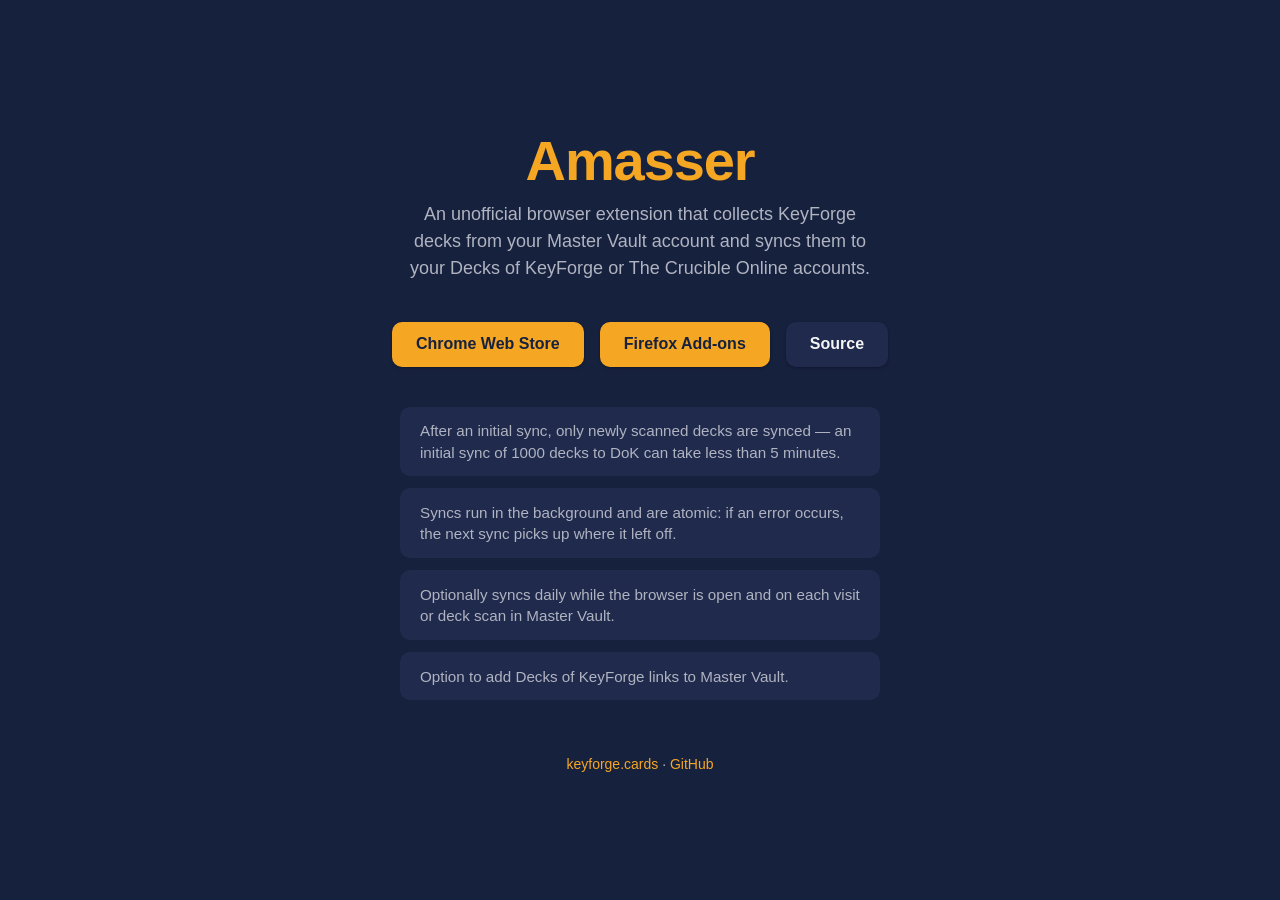
==== src/public/amasser/index.html @ 923a8514 "feat: initial implementation" ====
<!doctype html>
<html lang="en">
  <head>
    <meta charset="UTF-8" />
    <meta name="viewport" content="width=device-width, initial-scale=1.0" />
    <title>Amasser &middot; keyforge.cards</title>
    <meta
      name="description"
      content="An unofficial browser extension that collects KeyForge decks from your Master Vault account and syncs them to Decks of KeyForge or The Crucible Online."
    />
    <link rel="icon" href="/favicon.svg" type="image/svg+xml" />
    <style>
    :root {
      --primary: #f5a623;
      --primary-dark: #d48806;
      --surface: #16213e;
      --card: #1f2a4d;
      --on-surface: #f5f5f5;
      --on-surface-muted: #b0b3c0;
    }

    * {
      margin: 0;
      padding: 0;
      box-sizing: border-box;
    }

    body {
      font-family:
        -apple-system, BlinkMacSystemFont, "Segoe UI", Roboto, Oxygen, Ubuntu,
        sans-serif;
      background: var(--surface);
      color: var(--on-surface);
      min-height: 100vh;
      display: flex;
      flex-direction: column;
      align-items: center;
      justify-content: center;
      padding: 2rem;
    }

    .logo {
      font-size: 3.5rem;
      font-weight: 700;
      color: var(--primary);
      letter-spacing: -0.02em;
      margin-bottom: 0.5rem;
      text-align: center;
    }

    .tagline {
      color: var(--on-surface-muted);
      font-size: 1.125rem;
      margin-bottom: 2.5rem;
      text-align: center;
      max-width: 480px;
      line-height: 1.5;
    }

    .buttons {
      display: flex;
      flex-wrap: wrap;
      gap: 1rem;
      justify-content: center;
      margin-bottom: 2.5rem;
    }

    .button {
      padding: 0.85rem 1.5rem;
      background: var(--primary);
      color: #16213e;
      border-radius: 10px;
      text-decoration: none;
      font-weight: 600;
      box-shadow: 0 1px 3px rgba(0, 0, 0, 0.3);
      transition:
        box-shadow 0.2s,
        transform 0.2s;
    }

    .button:hover {
      box-shadow: 0 4px 12px rgba(0, 0, 0, 0.4);
      transform: translateY(-2px);
    }

    .button.secondary {
      background: var(--card);
      color: var(--on-surface);
    }

    .features {
      list-style: none;
      max-width: 480px;
      width: 100%;
      display: flex;
      flex-direction: column;
      gap: 0.75rem;
    }

    .features li {
      padding: 0.85rem 1.25rem;
      background: var(--card);
      border-radius: 10px;
      color: var(--on-surface-muted);
      font-size: 0.95rem;
      line-height: 1.4;
    }

    footer {
      margin-top: 3.5rem;
      color: var(--on-surface-muted);
      font-size: 0.875rem;
      text-align: center;
    }

    footer a {
      color: var(--primary);
      text-decoration: none;
    }

    footer a:hover {
      text-decoration: underline;
    }
    </style>
  </head>
  <body>
    <h1 class="logo">Amasser</h1>
    <p class="tagline">
      An unofficial browser extension that collects KeyForge decks from your
      Master Vault account and syncs them to your Decks of KeyForge or The
      Crucible Online accounts.
    </p>

    <div class="buttons">
      <a
        href="https://chromewebstore.google.com/detail/nmlpikoganplgciecgaboddhndemaohl"
        class="button"
      >
        Chrome Web Store
      </a>
      <a
        href="https://addons.mozilla.org/en-US/firefox/addon/keyforge-amasser/"
        class="button"
      >
        Firefox Add-ons
      </a>
      <a
        href="https://github.com/dmikalova/keyforge-scripts/tree/main/amasser"
        class="button secondary"
      >
        Source
      </a>
    </div>

    <ul class="features">
      <li>
        After an initial sync, only newly scanned decks are synced &mdash; an
        initial sync of 1000 decks to DoK can take less than 5 minutes.
      </li>
      <li>
        Syncs run in the background and are atomic: if an error occurs, the next
        sync picks up where it left off.
      </li>
      <li>
        Optionally syncs daily while the browser is open and on each visit or
        deck scan in Master Vault.
      </li>
      <li>Option to add Decks of KeyForge links to Master Vault.</li>
    </ul>

    <footer>
      <a href="https://keyforge.cards">keyforge.cards</a>
      &middot;
      <a href="https://github.com/dmikalova">GitHub</a>
    </footer>
  </body>
</html>
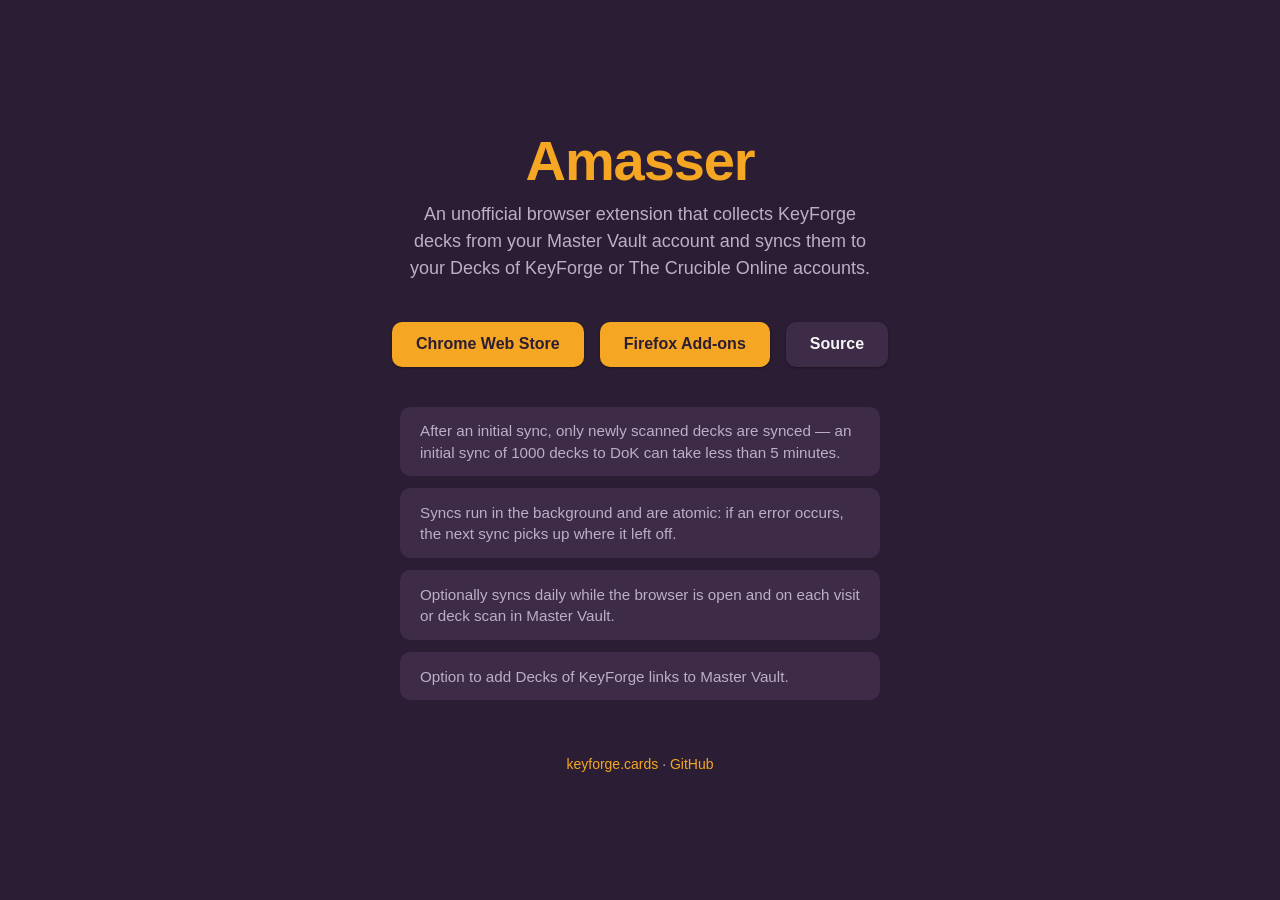
==== commit becb6f2a: "feat: update background color" ====
--- a/src/public/amasser/index.html
+++ b/src/public/amasser/index.html
@@ -10,117 +10,117 @@
     />
     <link rel="icon" href="/favicon.svg" type="image/svg+xml" />
     <style>
-    :root {
-      --primary: #f5a623;
-      --primary-dark: #d48806;
-      --surface: #16213e;
-      --card: #1f2a4d;
-      --on-surface: #f5f5f5;
-      --on-surface-muted: #b0b3c0;
-    }
+      :root {
+        --primary: #f5a623;
+        --primary-dark: #d48806;
+        --surface: #2b1d33;
+        --card: #3d2b47;
+        --on-surface: #f5f5f5;
+        --on-surface-muted: #bcafc6;
+      }
 
-    * {
-      margin: 0;
-      padding: 0;
-      box-sizing: border-box;
-    }
+      * {
+        margin: 0;
+        padding: 0;
+        box-sizing: border-box;
+      }
 
-    body {
-      font-family:
-        -apple-system, BlinkMacSystemFont, "Segoe UI", Roboto, Oxygen, Ubuntu,
-        sans-serif;
-      background: var(--surface);
-      color: var(--on-surface);
-      min-height: 100vh;
-      display: flex;
-      flex-direction: column;
-      align-items: center;
-      justify-content: center;
-      padding: 2rem;
-    }
+      body {
+        font-family:
+          -apple-system, BlinkMacSystemFont, "Segoe UI", Roboto, Oxygen, Ubuntu,
+          sans-serif;
+        background: var(--surface);
+        color: var(--on-surface);
+        min-height: 100vh;
+        display: flex;
+        flex-direction: column;
+        align-items: center;
+        justify-content: center;
+        padding: 2rem;
+      }
 
-    .logo {
-      font-size: 3.5rem;
-      font-weight: 700;
-      color: var(--primary);
-      letter-spacing: -0.02em;
-      margin-bottom: 0.5rem;
-      text-align: center;
-    }
+      .logo {
+        font-size: 3.5rem;
+        font-weight: 700;
+        color: var(--primary);
+        letter-spacing: -0.02em;
+        margin-bottom: 0.5rem;
+        text-align: center;
+      }
 
-    .tagline {
-      color: var(--on-surface-muted);
-      font-size: 1.125rem;
-      margin-bottom: 2.5rem;
-      text-align: center;
-      max-width: 480px;
-      line-height: 1.5;
-    }
+      .tagline {
+        color: var(--on-surface-muted);
+        font-size: 1.125rem;
+        margin-bottom: 2.5rem;
+        text-align: center;
+        max-width: 480px;
+        line-height: 1.5;
+      }
 
-    .buttons {
-      display: flex;
-      flex-wrap: wrap;
-      gap: 1rem;
-      justify-content: center;
-      margin-bottom: 2.5rem;
-    }
+      .buttons {
+        display: flex;
+        flex-wrap: wrap;
+        gap: 1rem;
+        justify-content: center;
+        margin-bottom: 2.5rem;
+      }
 
-    .button {
-      padding: 0.85rem 1.5rem;
-      background: var(--primary);
-      color: #16213e;
-      border-radius: 10px;
-      text-decoration: none;
-      font-weight: 600;
-      box-shadow: 0 1px 3px rgba(0, 0, 0, 0.3);
-      transition:
-        box-shadow 0.2s,
-        transform 0.2s;
-    }
+      .button {
+        padding: 0.85rem 1.5rem;
+        background: var(--primary);
+        color: #2b1d33;
+        border-radius: 10px;
+        text-decoration: none;
+        font-weight: 600;
+        box-shadow: 0 1px 3px rgba(0, 0, 0, 0.3);
+        transition:
+          box-shadow 0.2s,
+          transform 0.2s;
+      }
 
-    .button:hover {
-      box-shadow: 0 4px 12px rgba(0, 0, 0, 0.4);
-      transform: translateY(-2px);
-    }
+      .button:hover {
+        box-shadow: 0 4px 12px rgba(0, 0, 0, 0.4);
+        transform: translateY(-2px);
+      }
 
-    .button.secondary {
-      background: var(--card);
-      color: var(--on-surface);
-    }
+      .button.secondary {
+        background: var(--card);
+        color: var(--on-surface);
+      }
 
-    .features {
-      list-style: none;
-      max-width: 480px;
-      width: 100%;
-      display: flex;
-      flex-direction: column;
-      gap: 0.75rem;
-    }
+      .features {
+        list-style: none;
+        max-width: 480px;
+        width: 100%;
+        display: flex;
+        flex-direction: column;
+        gap: 0.75rem;
+      }
 
-    .features li {
-      padding: 0.85rem 1.25rem;
-      background: var(--card);
-      border-radius: 10px;
-      color: var(--on-surface-muted);
-      font-size: 0.95rem;
-      line-height: 1.4;
-    }
+      .features li {
+        padding: 0.85rem 1.25rem;
+        background: var(--card);
+        border-radius: 10px;
+        color: var(--on-surface-muted);
+        font-size: 0.95rem;
+        line-height: 1.4;
+      }
 
-    footer {
-      margin-top: 3.5rem;
-      color: var(--on-surface-muted);
-      font-size: 0.875rem;
-      text-align: center;
-    }
+      footer {
+        margin-top: 3.5rem;
+        color: var(--on-surface-muted);
+        font-size: 0.875rem;
+        text-align: center;
+      }
 
-    footer a {
-      color: var(--primary);
-      text-decoration: none;
-    }
+      footer a {
+        color: var(--primary);
+        text-decoration: none;
+      }
 
-    footer a:hover {
-      text-decoration: underline;
-    }
+      footer a:hover {
+        text-decoration: underline;
+      }
     </style>
   </head>
   <body>
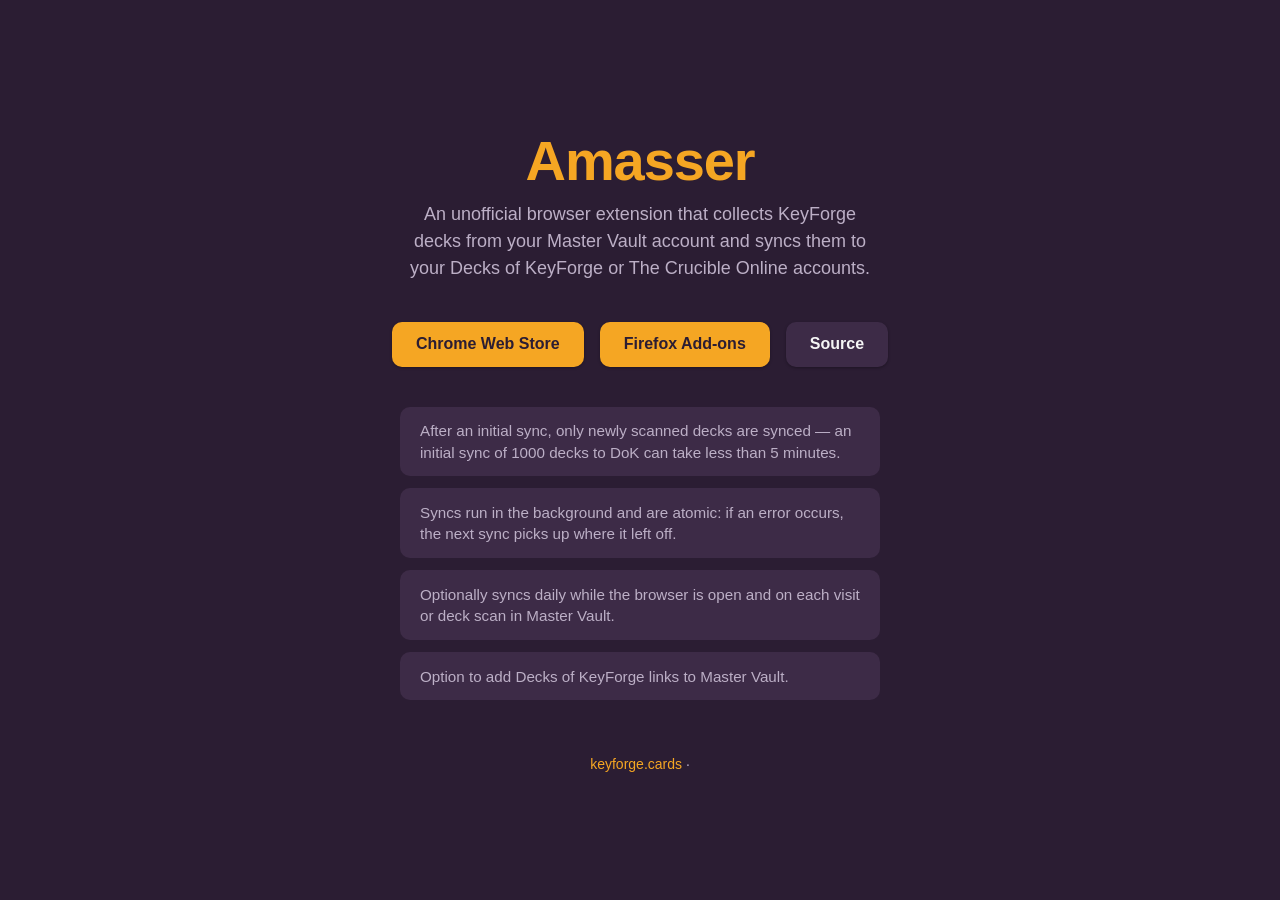
==== commit 5d147f5f: "feat: remove footer link" ====
--- a/src/public/amasser/index.html
+++ b/src/public/amasser/index.html
@@ -171,7 +171,6 @@
     <footer>
       <a href="https://keyforge.cards">keyforge.cards</a>
       &middot;
-      <a href="https://github.com/dmikalova">GitHub</a>
     </footer>
   </body>
 </html>
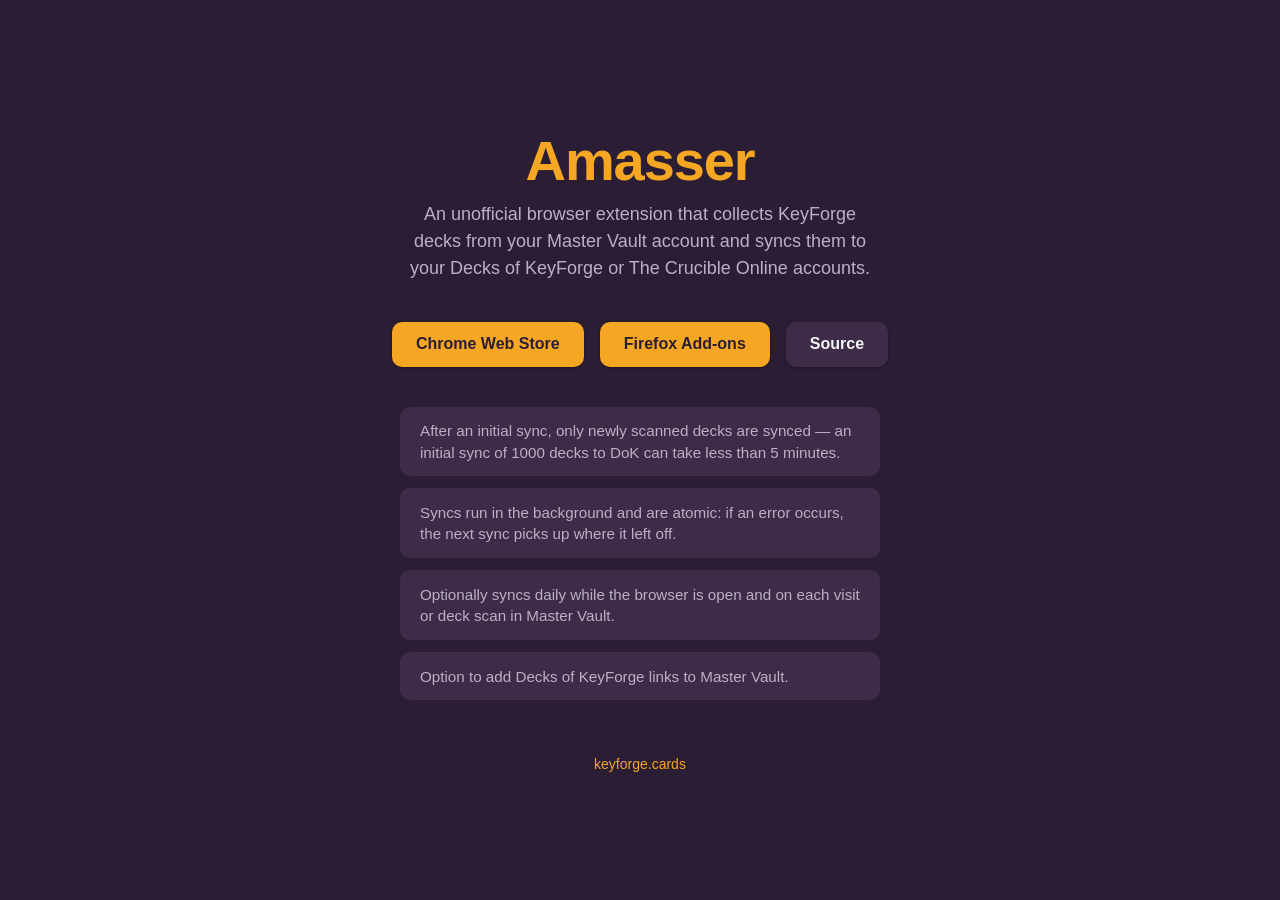
==== commit d5a61c10: "feat: remove middot" ====
--- a/src/public/amasser/index.html
+++ b/src/public/amasser/index.html
@@ -170,7 +170,6 @@
 
     <footer>
       <a href="https://keyforge.cards">keyforge.cards</a>
-      &middot;
     </footer>
   </body>
 </html>
